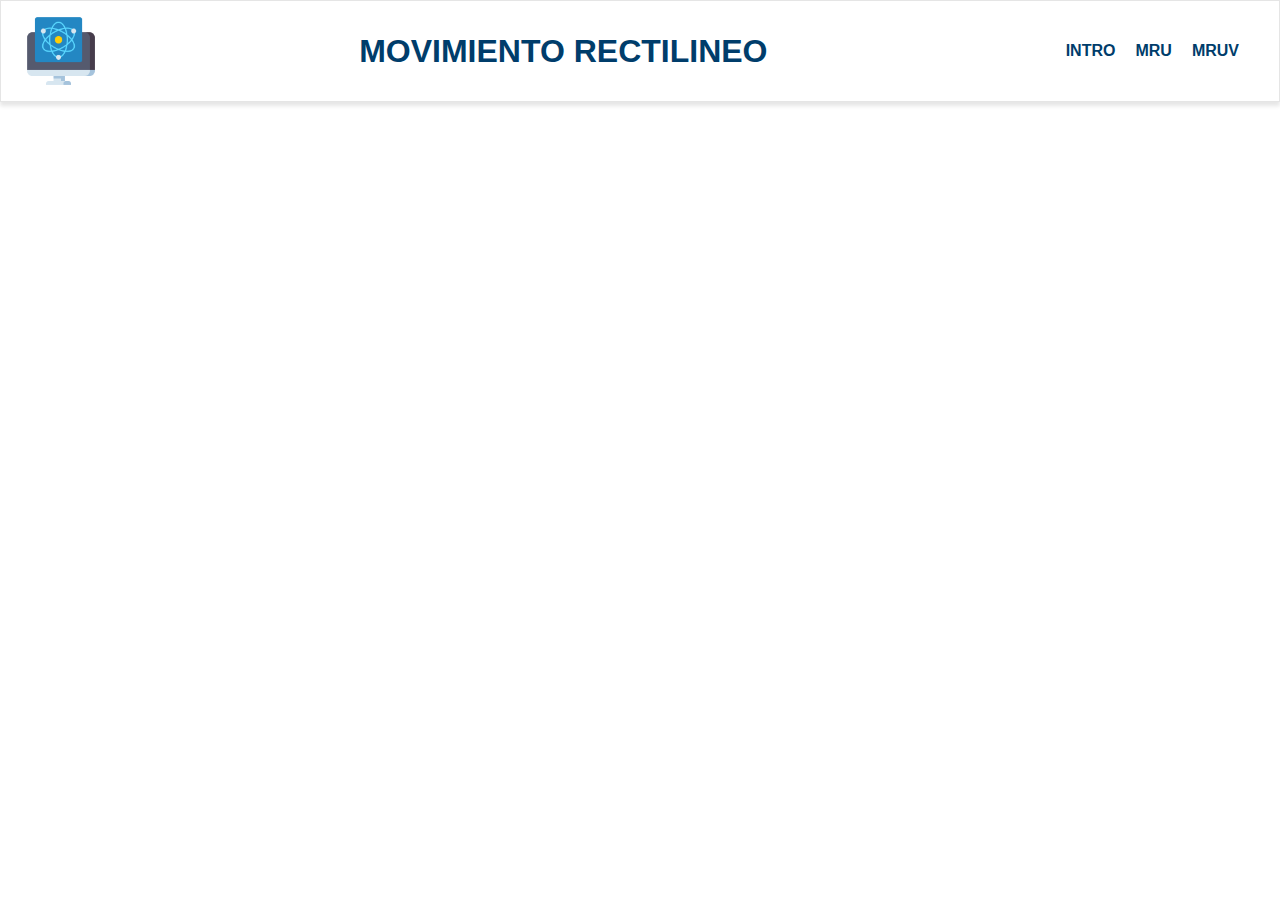
==== mru.html @ e4a5fc87 "first commit" ====
<!DOCTYPE html>
<html lang="es">
    <head>
        <meta charset="utf-8">
        <meta http-equiv="X-UA-Compatible" content="IE=edge">
        <meta name="viewport" content="width=device-width, initial-scale=1">
        <title>MOVIMIENTO - MRU</title>
        <link rel="stylesheet" href="./css/normalize.css">
        <link rel="stylesheet" href="./css/styles.css">
    </head>
    <body>
        <header>
            <div class="logo">
                <img src="./images/fisica-logo.png" alt="logo">
            </div>
            <h1>MOVIMIENTO RECTILINEO</h1>
            <nav>
                <a href="./index.html">INTRO</a>
                <a href="./mru.html">MRU</a>
                <a href="./mruv.html">MRUV</a>
            </nav>
        </header>
        <div class="container">

        </div>
        <script src="./js/mru-1.js" async defer></script>
    </body>
</html>
---- css/styles.css ----
/*Utilizar GRID*/
html, body{
    font-family: Arial, Helvetica, sans-serif;
    margin: 0;
    padding: 0;
    height: 100%;
}

*, *::before, *::after{
    box-sizing: border-box;
}

header{
    display: flex;
    position: relative;
    width: 100%;
    justify-content: space-between;
    align-items: center;
    padding: 10px 20px;
    background-color: white;
    border: 1px solid rgba(0, 0, 0, 0.1);
    box-shadow: 0 4px 4px rgba(0, 0, 0, 0.1);
}

.logo{
    display: flex;
    align-items: center;
}

.logo img{
    width: 80px;
    height: auto;
}

h1{
    color: #003D6B;
}

nav{
    display: flex;
    align-items: center;
    padding: 0px 20px;
    /*margin-right: 35px;*/
}

nav a{
    margin-left: 20px;
    align-items: center;
    text-decoration: none;
    color: #003D6B;
    font-weight: bold;
}

nav a:hover{
    text-decoration: underline;
    cursor: pointer;
}

.container{
    display: grid;
    grid-template-areas: 
        "A A A A"
        "B B B B"
        "C C C C"
        "D D E E"
        "F F F F";
    grid-template-columns: repeat(4, 1fr); /* 4 columnas de igual tamaño */
    grid-template-rows: 0.5fr 0.3fr 0.5fr 2fr 0.8fr; /* 4 filas de 100px de altura */
    gap: 5px; /* Espacio entre elementos */
    padding: 8px 35px; /* Espacio interior */
    align-items: center;
}

.item1{
    text-align: center;
    grid-area: A;
}

.item2{
    grid-area: B;
    margin: 0%;
}

.item3{
    grid-area: C;
    margin: 10px 0 16px;
}

.item4{
    grid-area: D;
    display: flex; /* Habilitar flexbox */
    justify-content: center; /* Centrar horizontalmente */
    align-items: center; /* Centrar verticalmente */
}

.item4 img{
    width: 100%;
    height: auto;
}

.item5{
    grid-area: E;
    display: flex; /* Habilitar flexbox */
    justify-content: center; /* Centrar horizontalmente */
    align-items: center; /* Centrar verticalmente */
}

.item5 img{
    width: 100%;
    height: auto;
}

.item6{
    text-align: center;
    grid-area: F;
    margin-bottom: 50px;
    font-weight: bold;
}

.item6 p{
    text-decoration: underline;
    color: black;
}

.item6 a{
    text-decoration: none;
    color: #0066B3;
}

.item6 a:hover{
    text-decoration: underline;
    cursor: pointer;
}

footer{
    display: flex;
    flex-direction: row;
    flex-wrap: wrap;
    padding: 20px;
    align-items: center;
    color: #003D6B;
    font-weight: bold;
    background-color: #E6F4FF;
}

.owner-info{
    font-size: 0.8rem;
}

.derechos{
    padding: 0px 10px;
    font-size: 0.8rem;
    margin-left: auto;
}
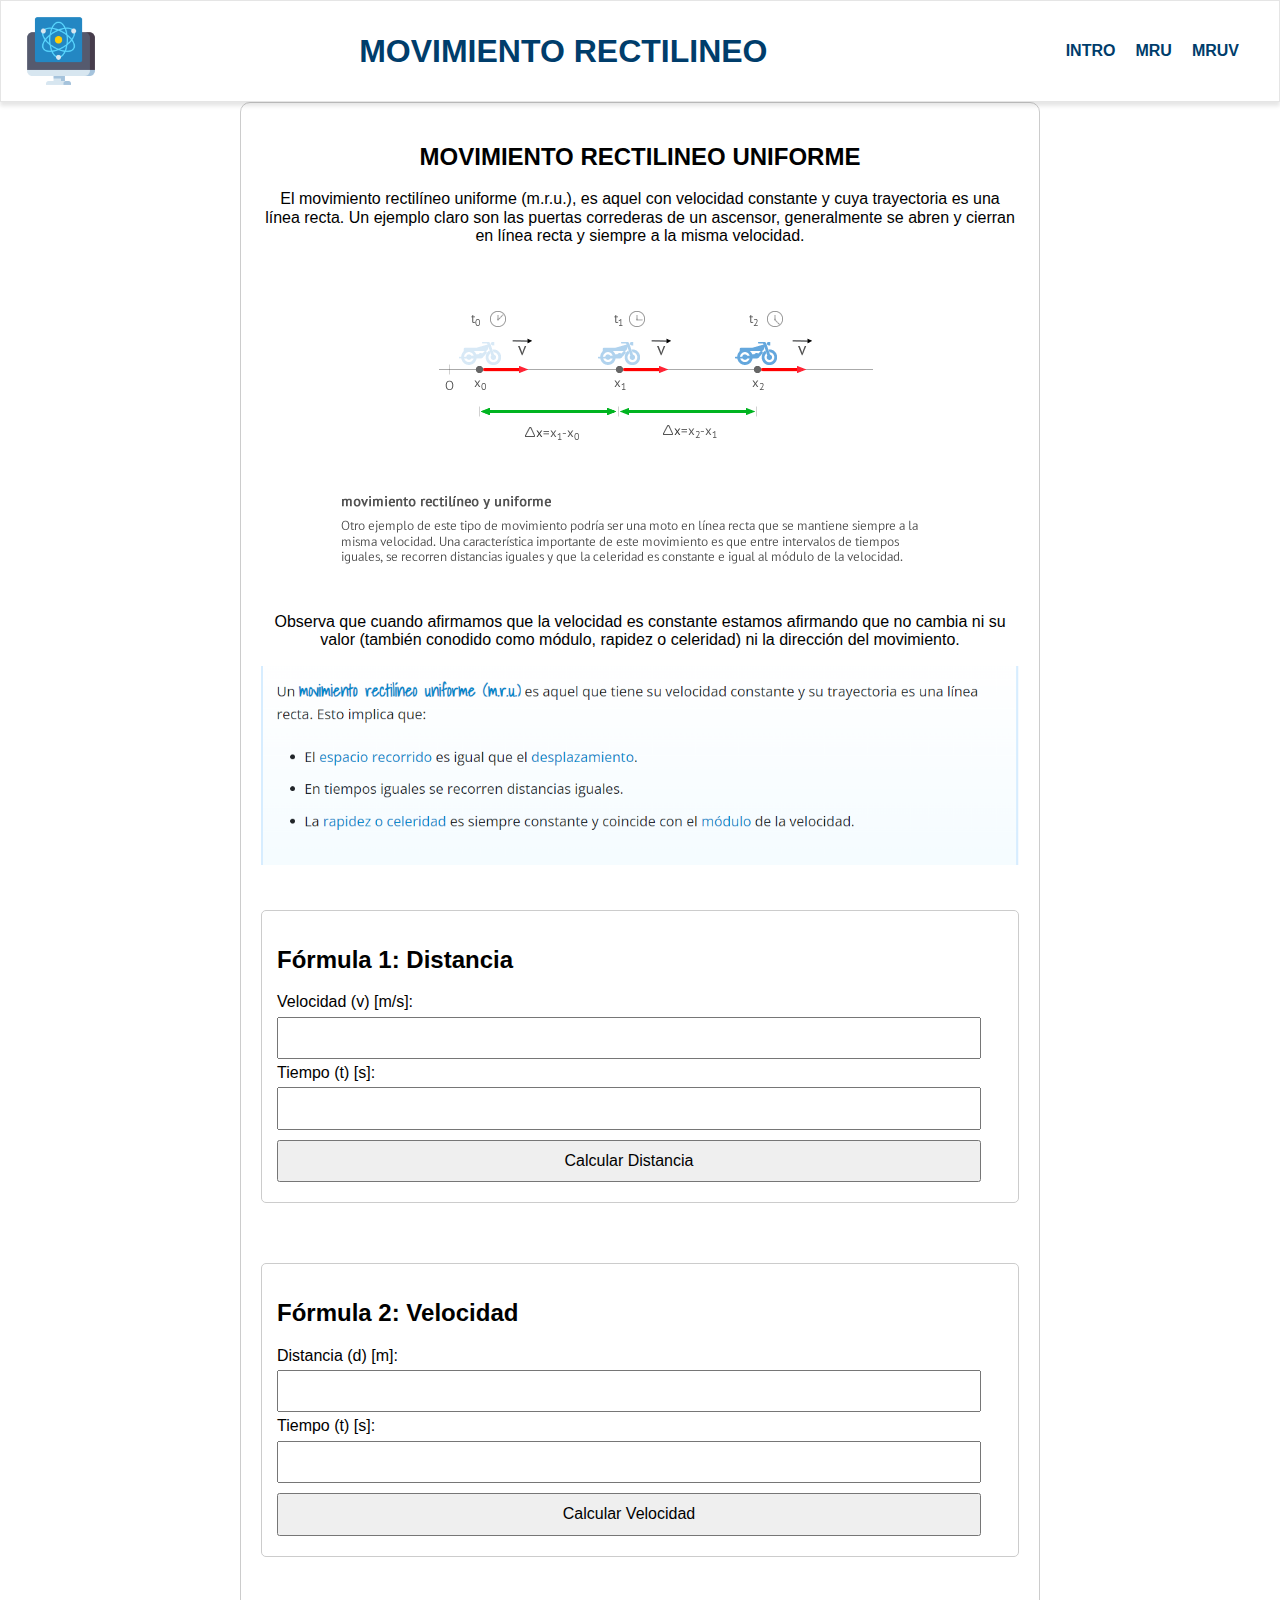
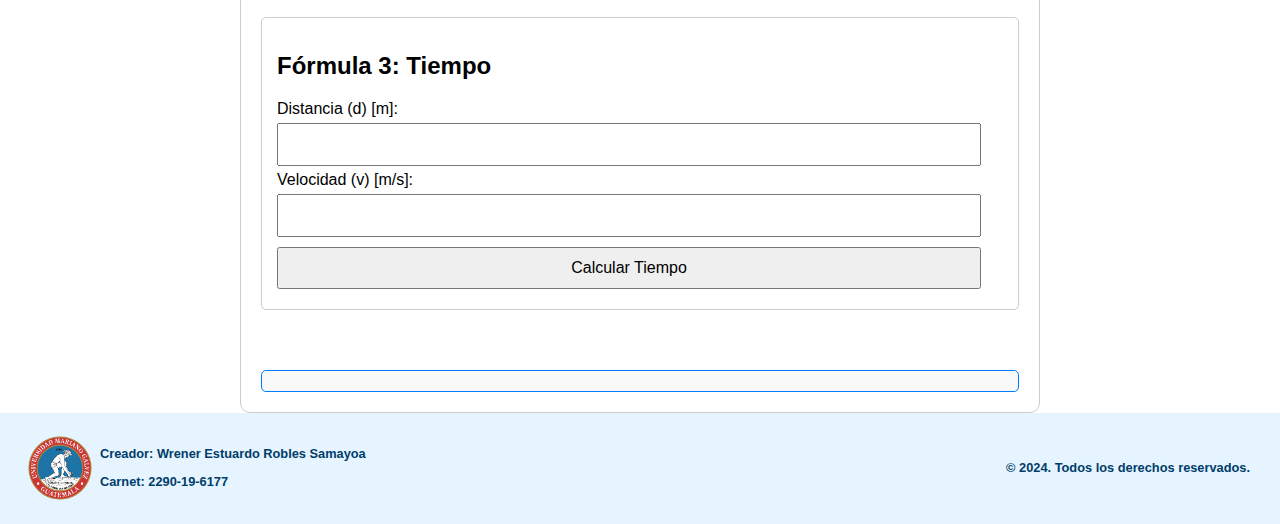
==== commit d78ec0a4: "second commit" ====
--- a/mru.html
+++ b/mru.html
@@ -7,6 +7,7 @@
         <title>MOVIMIENTO - MRU</title>
         <link rel="stylesheet" href="./css/normalize.css">
         <link rel="stylesheet" href="./css/styles.css">
+        <link rel="stylesheet" href="./css/styles-mru.css">
     </head>
     <body>
         <header>
@@ -20,9 +21,71 @@
                 <a href="./mruv.html">MRUV</a>
             </nav>
         </header>
-        <div class="container">
+        <div class="container-mru">
+            <div class="info-mru">
+                <h2>MOVIMIENTO RECTILINEO UNIFORME</h2>
+                <p>El movimiento rectilíneo uniforme (m.r.u.), es aquel con
+                    velocidad constante y cuya trayectoria es una línea recta.
+                    Un ejemplo claro son las puertas correderas de un ascensor,
+                    generalmente se abren y cierran en línea recta y siempre a
+                    la misma velocidad.</p>
+                <img src="./images/img-mru.png" alt="img-mru">
+                <p>Observa que cuando afirmamos que la velocidad es constante estamos afirmando que no cambia ni su valor (también conodido como módulo, rapidez o celeridad) ni la dirección del movimiento.</p>
+                <img src="./images/img-mru2.png" alt="img-mru2">
+            </div>
+            <div class="form-container">
+                <h2>Fórmula 1: Distancia</h2>
+                <form id="distanceForm">
+                    <label for="speed1">Velocidad (v) [m/s]:</label>
+                    <input type="number" id="speed1" required>
 
+                    <label for="time1">Tiempo (t) [s]:</label>
+                    <input type="number" id="time1" required>
+
+                    <input type="submit" value="Calcular Distancia">
+                </form>
+            </div>
+
+            <div class="form-container">
+                <h2>Fórmula 2: Velocidad</h2>
+                <form id="speedForm">
+                    <label for="distance2">Distancia (d) [m]:</label>
+                    <input type="number" id="distance2" required>
+
+                    <label for="time2">Tiempo (t) [s]:</label>
+                    <input type="number" id="time2" required>
+
+                    <input type="submit" value="Calcular Velocidad">
+                </form>
+            </div>
+
+            <div class="form-container">
+                <h2>Fórmula 3: Tiempo</h2>
+                <form id="timeForm">
+                    <label for="distance3">Distancia (d) [m]:</label>
+                    <input type="number" id="distance3" required>
+
+                    <label for="speed3">Velocidad (v) [m/s]:</label>
+                    <input type="number" id="speed3" required>
+
+                    <input type="submit" value="Calcular Tiempo">
+                </form>
+            </div>
+
+            <div id="results"></div>
         </div>
-        <script src="./js/mru-1.js" async defer></script>
+        <footer>
+            <div class="logo">
+                <img src="./images/logo_UMG.png" alt="logoUMG">
+            </div>
+            <div class="owner-info">
+                <p>Creador: Wrener Estuardo Robles Samayoa</p>
+                <p>Carnet: 2290-19-6177</p>
+            </div>
+            <div class="derechos">
+                <p>&copy; 2024. Todos los derechos reservados.</p>
+            </div>
+        </footer>
+        <script src="./js/mru.js" async defer></script>
     </body>
 </html>--- a/css/styles.css
+++ b/css/styles.css
@@ -65,10 +65,18 @@
         "D D E E"
         "F F F F";
     grid-template-columns: repeat(4, 1fr); /* 4 columnas de igual tamaño */
-    grid-template-rows: 0.5fr 0.3fr 0.5fr 2fr 0.8fr; /* 4 filas de 100px de altura */
+    grid-template-rows: 0.15fr 0.15fr 0.15fr 2fr 0.8fr; /* 4 filas de 100px de altura */
     gap: 5px; /* Espacio entre elementos */
     padding: 8px 35px; /* Espacio interior */
     align-items: center;
+}
+
+.container h2{
+    font-size: 2rem;
+}
+
+.container p{
+    font-size: 1.3rem;
 }
 
 .item1{
@@ -94,8 +102,8 @@
 }
 
 .item4 img{
-    width: 100%;
-    height: auto;
+    max-width: 80%;
+    max-height: auto;
 }
 
 .item5{
@@ -106,20 +114,23 @@
 }
 
 .item5 img{
-    width: 100%;
-    height: auto;
+    max-width: 80%;
+    max-height: auto;
 }
 
 .item6{
     text-align: center;
     grid-area: F;
+    margin-top: 20px;
     margin-bottom: 50px;
     font-weight: bold;
+    font-size: 1.4rem;
 }
 
 .item6 p{
     text-decoration: underline;
     color: black;
+    font-size: 1.5rem;
 }
 
 .item6 a{
--- a/css/styles-mru.css
+++ b/css/styles-mru.css
@@ -0,0 +1,41 @@
+.container-mru{
+    display: grid;
+    grid-template-columns: 1fr; /* Una columna */
+    gap: 20px; /* Espacio entre filas */
+    max-width: 800px; /* Ancho máximo del contenedor */
+    margin: auto; /* Centrar el contenedor */
+    padding: 20px; /* Espaciado interno */
+    border: 1px solid #ccc; /* Borde del contenedor */
+    border-radius: 10px; /* Esquinas redondeadas */
+    background-color: white;
+}
+
+.info-mru{
+    text-align: center;
+    align-items: center;
+}
+
+.info-mru img{
+    max-width: 100%;
+}
+
+.form-container {
+    margin: 20px 0;
+    padding: 15px;
+    border: 1px solid #ccc;
+    border-radius: 5px;
+}
+
+input[type="number"], input[type="submit"] {
+    margin: 5px 0;
+    padding: 10px;
+    width: calc(100% - 22px);
+}
+
+#results {
+    margin-top: 20px;
+    padding: 10px;
+    border: 1px solid #007bff;
+    border-radius: 5px;
+    background-color: #f9f9f9;
+}